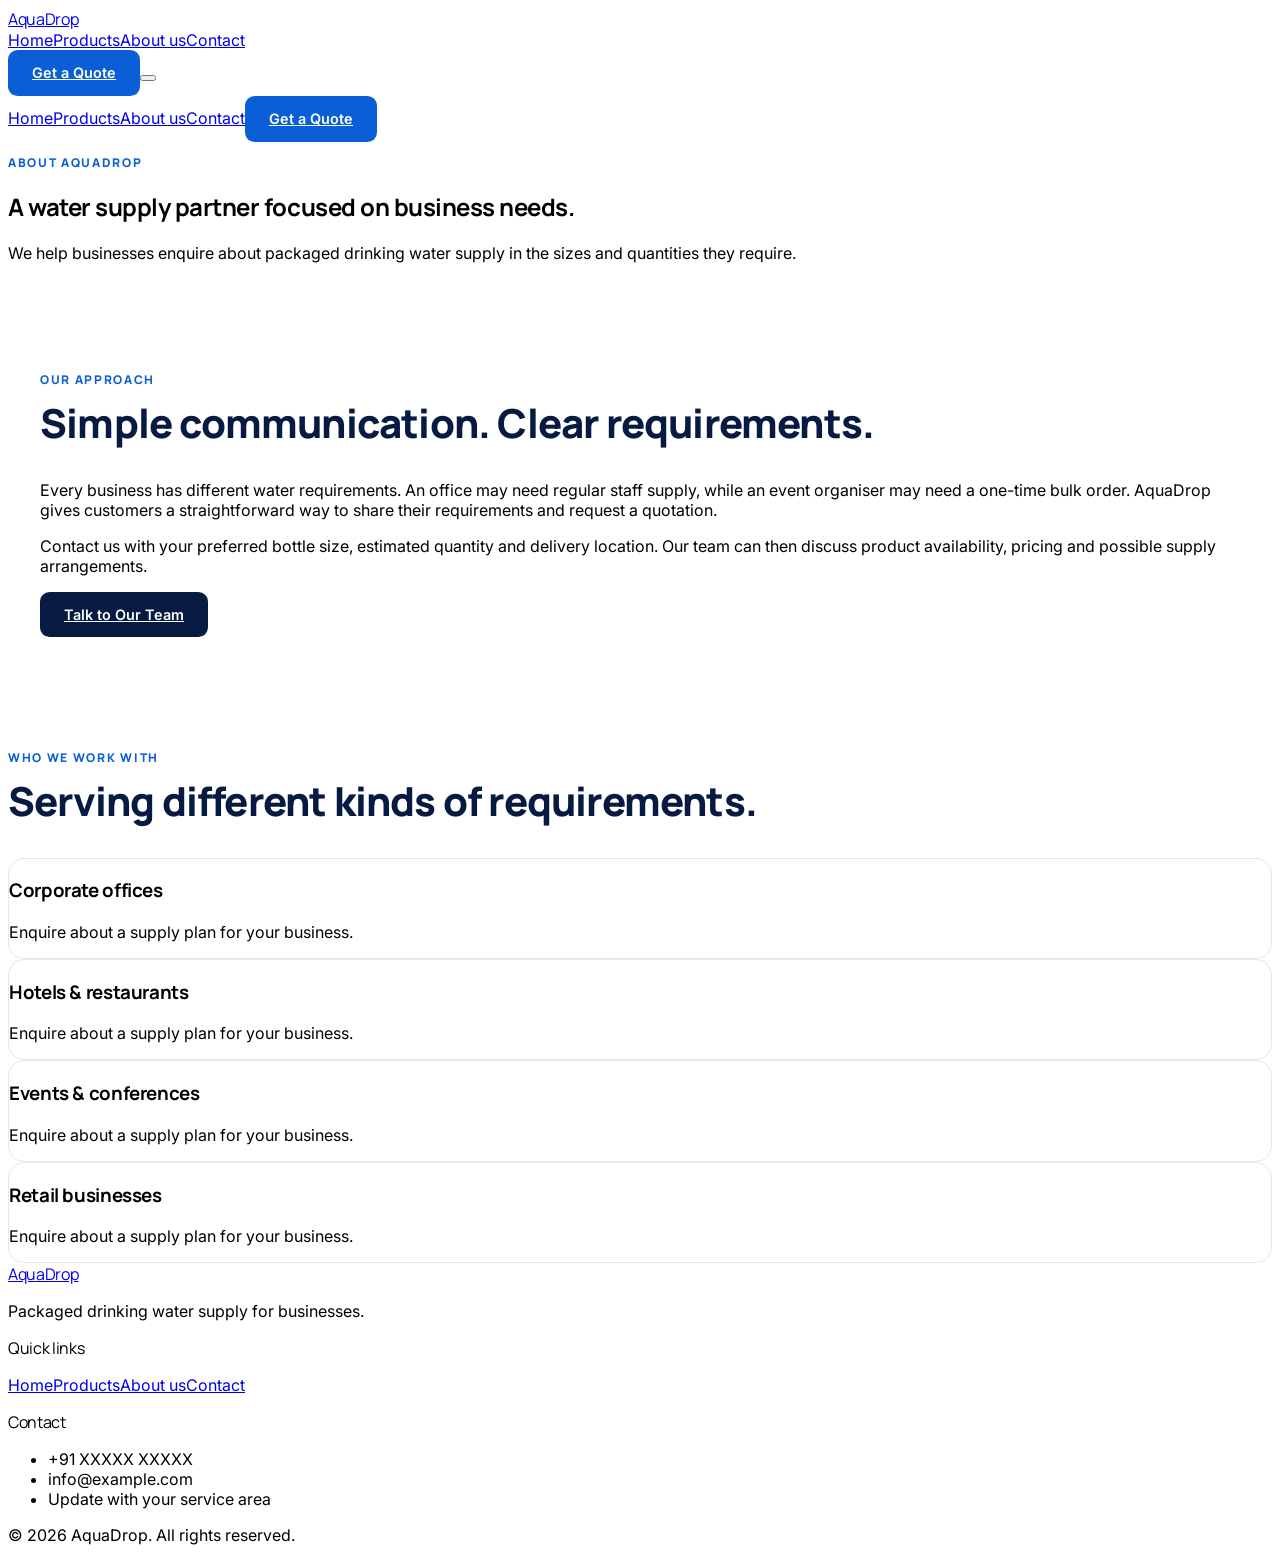
==== about.html @ b57e67fe "first commit" ====
<!DOCTYPE html>
<html lang="en">
<head>
<meta charset="UTF-8"><meta name="viewport" content="width=device-width, initial-scale=1">
<title>About Us | AquaDrop</title>
<meta name="description" content="AquaDrop helps businesses enquire about packaged drinking water supply.">
<meta property="og:title" content="About Us | AquaDrop"><meta property="og:description" content="AquaDrop helps businesses enquire about packaged drinking water supply."><meta property="og:type" content="website">
<link rel="preconnect" href="https://fonts.googleapis.com"><link rel="preconnect" href="https://fonts.gstatic.com" crossorigin>
<link href="https://fonts.googleapis.com/css2?family=Manrope:wght@600;700;800&family=Inter:wght@400;500;600&display=swap" rel="stylesheet">
<script src="https://cdn.tailwindcss.com"></script>
<script src="https://unpkg.com/lucide@0.383.0/dist/umd/lucide.min.js"></script>
<link rel="stylesheet" href="assets/css/style.css">
</head>
<body class="bg-white text-slate-800 antialiased">
<div id="site-header"></div>
<main>
<section class="relative overflow-hidden bg-[#071b42] text-white"><img src="https://images.unsplash.com/photo-1497215728101-856f4ea42174?auto=format&fit=crop&w=1600&q=70" alt="" class="absolute inset-0 h-full w-full object-cover opacity-25" onerror="this.remove()"><div class="absolute inset-0 bg-gradient-to-r from-[#071b42] via-[#071b42]/90 to-[#0a3a8f]/60"></div>
<div class="relative mx-auto max-w-7xl px-5 py-16 sm:px-8 sm:py-20"><p class="eyebrow !text-cyan-300">About AquaDrop</p><h1 class="mt-4 max-w-3xl text-4xl font-extrabold leading-tight sm:text-5xl">A water supply partner focused on business needs.</h1><p class="mt-5 max-w-2xl leading-7 text-slate-300">We help businesses enquire about packaged drinking water supply in the sizes and quantities they require.</p></div></section>
<section class="section-wrap"><div class="grid gap-12 lg:grid-cols-2 lg:items-center"><div><p class="eyebrow">Our Approach</p><h2 class="section-title">Simple communication. Clear requirements.</h2><p class="mt-5 leading-8 text-slate-600">Every business has different water requirements. An office may need regular staff supply, while an event organiser may need a one-time bulk order. AquaDrop gives customers a straightforward way to share their requirements and request a quotation.</p><p class="mt-4 leading-8 text-slate-600">Contact us with your preferred bottle size, estimated quantity and delivery location. Our team can then discuss product availability, pricing and possible supply arrangements.</p><a href="contact.html" class="btn btn-dark mt-8">Talk to Our Team</a></div>
<img src="https://images.unsplash.com/photo-1522071820081-009f0129c71c?auto=format&fit=crop&w=1000&q=75" alt="Team discussing requirements in an office" loading="lazy" class="aspect-[5/4] w-full rounded-2xl object-cover img-fb shadow-xl"></div></section>
<section class="bg-slate-50 py-20"><div class="mx-auto max-w-7xl px-5 sm:px-8"><div class="max-w-2xl"><p class="eyebrow">Who We Work With</p><h2 class="section-title">Serving different kinds of requirements.</h2></div><div class="mt-10 grid gap-5 sm:grid-cols-2 lg:grid-cols-4">
<div class="card rv p-7"><span class="ico h-12 w-12"><i data-lucide="building-2" class="h-6 w-6"></i></span><h3 class="mt-5 text-lg font-extrabold text-[#071b42]">Corporate offices</h3><p class="mt-2 text-sm leading-6 text-slate-500">Enquire about a supply plan for your business.</p></div>
<div class="card rv p-7"><span class="ico h-12 w-12"><i data-lucide="hotel" class="h-6 w-6"></i></span><h3 class="mt-5 text-lg font-extrabold text-[#071b42]">Hotels & restaurants</h3><p class="mt-2 text-sm leading-6 text-slate-500">Enquire about a supply plan for your business.</p></div>
<div class="card rv p-7"><span class="ico h-12 w-12"><i data-lucide="calendar-days" class="h-6 w-6"></i></span><h3 class="mt-5 text-lg font-extrabold text-[#071b42]">Events & conferences</h3><p class="mt-2 text-sm leading-6 text-slate-500">Enquire about a supply plan for your business.</p></div>
<div class="card rv p-7"><span class="ico h-12 w-12"><i data-lucide="store" class="h-6 w-6"></i></span><h3 class="mt-5 text-lg font-extrabold text-[#071b42]">Retail businesses</h3><p class="mt-2 text-sm leading-6 text-slate-500">Enquire about a supply plan for your business.</p></div></div></div></section>
</main>
<div id="site-footer"></div>
<script src="assets/js/script.js"></script>
</body>
</html>
---- assets/css/style.css ----
body{font-family:Inter,system-ui,sans-serif;overflow-x:hidden}
h1,h2,h3,.fh{font-family:Manrope,sans-serif;letter-spacing:-.02em}
html{scroll-behavior:smooth}
.eyebrow{font-family:Manrope,sans-serif;font-size:.75rem;font-weight:800;letter-spacing:.14em;color:#0b5fd6;text-transform:uppercase}
.section-wrap{max-width:80rem;margin:auto;padding:5rem 1.25rem}@media(min-width:640px){.section-wrap{padding-left:2rem;padding-right:2rem}}
.section-title{margin-top:.6rem;font-size:2.1rem;font-weight:800;line-height:1.15;color:#071b42}@media(min-width:640px){.section-title{font-size:2.5rem}}
.section-copy{margin-top:.75rem;max-width:36rem;color:#64748b;line-height:1.7}
.btn{display:inline-flex;align-items:center;justify-content:center;gap:.5rem;border-radius:.6rem;padding:.9rem 1.5rem;font-weight:600;font-size:.9rem;transition:.2s}
.btn-primary{background:#0b5fd6;color:#fff}.btn-primary:hover{background:#094cae}
.btn-light{background:#fff;color:#071b42}.btn-light:hover{background:#e2e8f0}
.btn-ghost{border:1px solid rgba(255,255,255,.4);color:#fff}.btn-ghost:hover{background:rgba(255,255,255,.1)}
.btn-dark{background:#071b42;color:#fff}.btn-dark:hover{background:#0b5fd6}
.ico{display:grid;place-items:center;border-radius:.75rem;background:#eaf2ff;color:#0b5fd6}
.card{background:#fff;border:1px solid #e2e8f0;border-radius:1rem;transition:.25s}.card:hover{box-shadow:0 20px 40px -22px rgba(7,27,66,.35);transform:translateY(-3px)}
.form-label{display:block;margin-bottom:.4rem;font-size:.85rem;font-weight:600}
.form-input{width:100%;border:1px solid #cbd5e1;border-radius:.6rem;padding:.75rem .9rem;background:#fff;outline:none;transition:.2s}
.form-input:focus{border-color:#0b5fd6;box-shadow:0 0 0 3px rgba(11,95,214,.15)}.form-input.err{border-color:#ef4444}
.img-fb{background:linear-gradient(135deg,#0a3a8f,#0b5fd6)}
.zoom img{transition:transform .6s}.zoom:hover img{transform:scale(1.05)}
.rv{opacity:0;transform:translateY(18px);transition:opacity .7s,transform .7s}.rv.in{opacity:1;transform:none}
.whatsapp-float{position:fixed;right:20px;bottom:20px;z-index:60;width:54px;height:54px;border-radius:50%;background:#25d366;color:#fff;display:grid;place-items:center;box-shadow:0 10px 25px -5px rgba(37,211,102,.6)}
:focus-visible{outline:2px solid #0b5fd6;outline-offset:2px}
@media(prefers-reduced-motion:reduce){.rv{opacity:1;transform:none;transition:none}html{scroll-behavior:auto}}
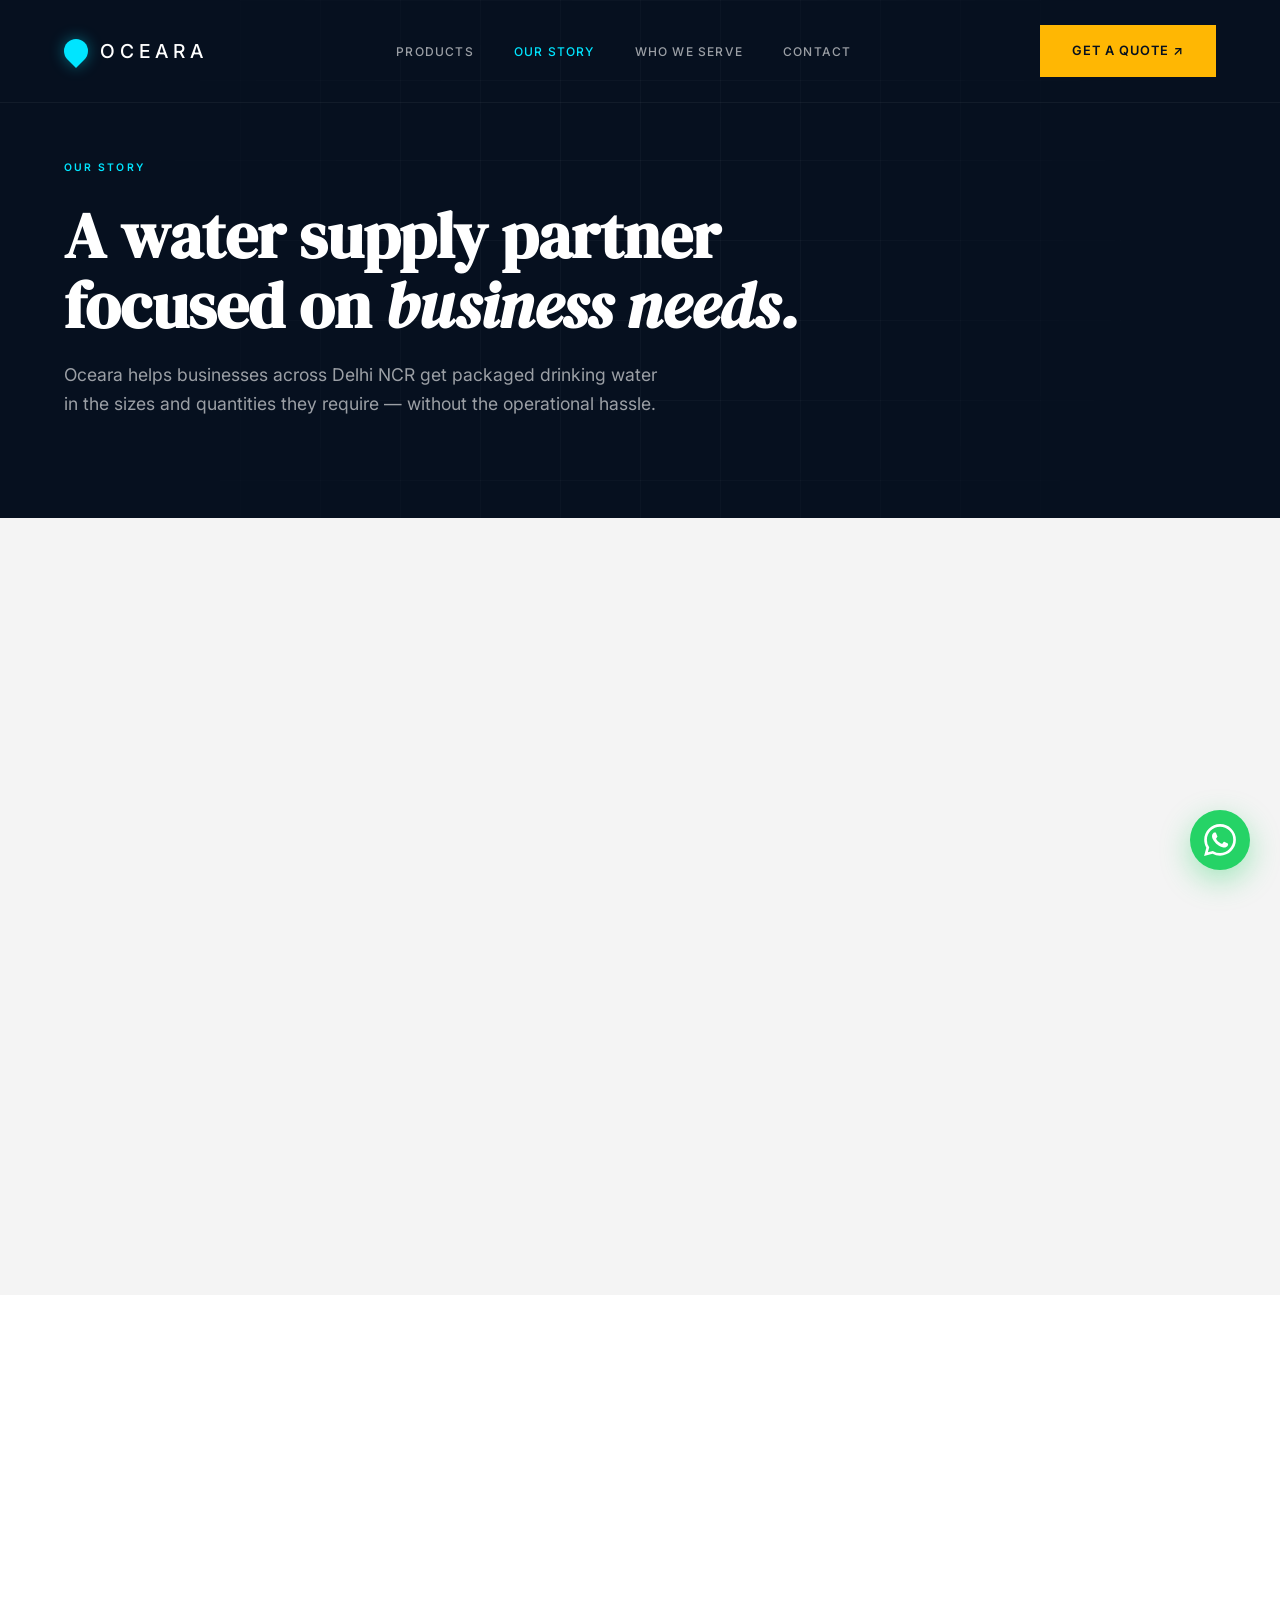
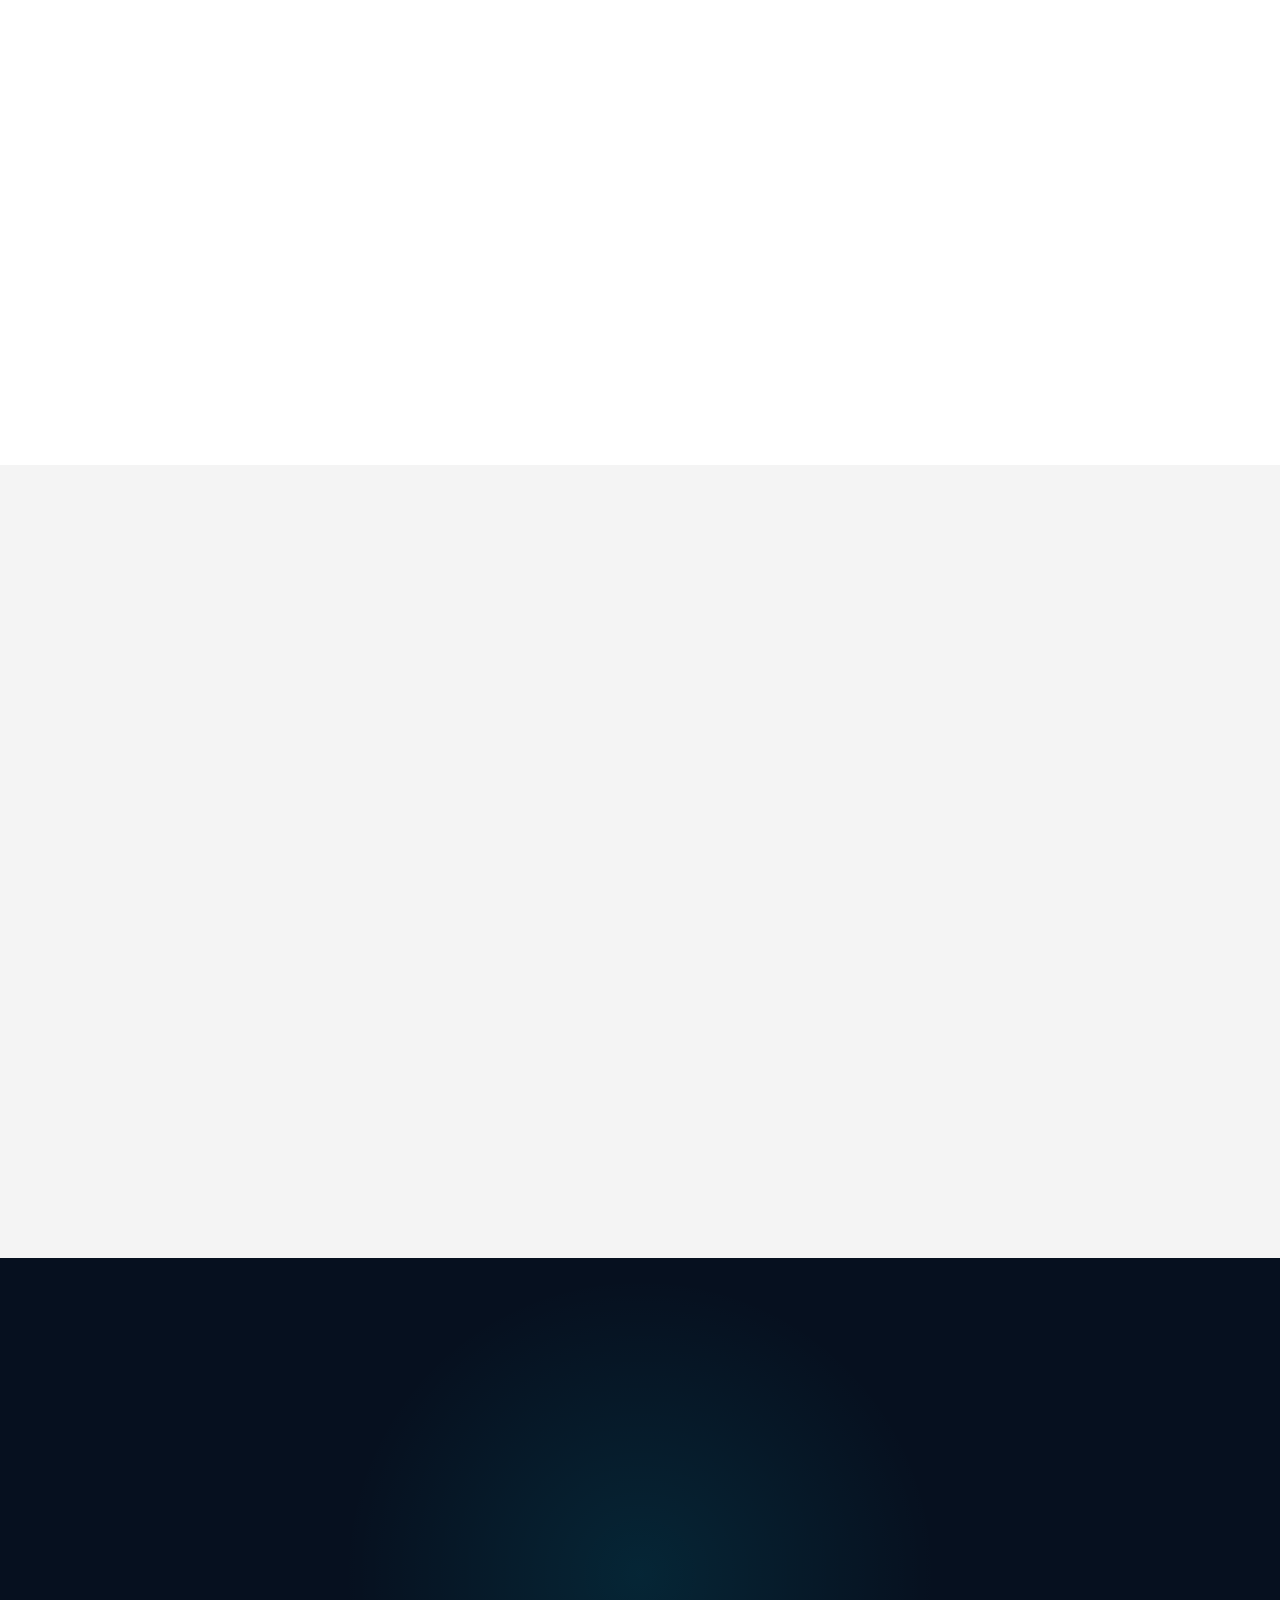
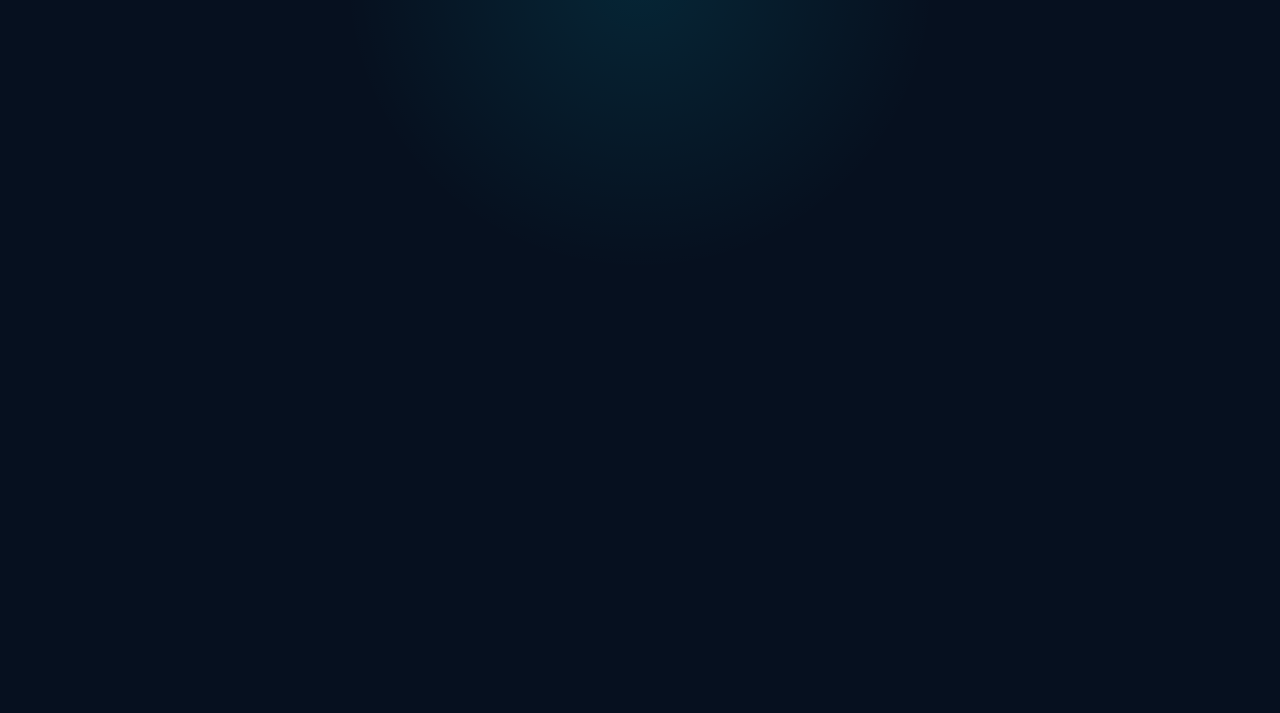
==== commit be1c5497: "commit" ====
--- a/about.html
+++ b/about.html
@@ -1,30 +1,494 @@
-<!DOCTYPE html>
+<!doctype html>
 <html lang="en">
-<head>
-<meta charset="UTF-8"><meta name="viewport" content="width=device-width, initial-scale=1">
-<title>About Us | AquaDrop</title>
-<meta name="description" content="AquaDrop helps businesses enquire about packaged drinking water supply.">
-<meta property="og:title" content="About Us | AquaDrop"><meta property="og:description" content="AquaDrop helps businesses enquire about packaged drinking water supply."><meta property="og:type" content="website">
-<link rel="preconnect" href="https://fonts.googleapis.com"><link rel="preconnect" href="https://fonts.gstatic.com" crossorigin>
-<link href="https://fonts.googleapis.com/css2?family=Manrope:wght@600;700;800&family=Inter:wght@400;500;600&display=swap" rel="stylesheet">
-<script src="https://cdn.tailwindcss.com"></script>
-<script src="https://unpkg.com/lucide@0.383.0/dist/umd/lucide.min.js"></script>
-<link rel="stylesheet" href="assets/css/style.css">
-</head>
-<body class="bg-white text-slate-800 antialiased">
-<div id="site-header"></div>
-<main>
-<section class="relative overflow-hidden bg-[#071b42] text-white"><img src="https://images.unsplash.com/photo-1497215728101-856f4ea42174?auto=format&fit=crop&w=1600&q=70" alt="" class="absolute inset-0 h-full w-full object-cover opacity-25" onerror="this.remove()"><div class="absolute inset-0 bg-gradient-to-r from-[#071b42] via-[#071b42]/90 to-[#0a3a8f]/60"></div>
-<div class="relative mx-auto max-w-7xl px-5 py-16 sm:px-8 sm:py-20"><p class="eyebrow !text-cyan-300">About AquaDrop</p><h1 class="mt-4 max-w-3xl text-4xl font-extrabold leading-tight sm:text-5xl">A water supply partner focused on business needs.</h1><p class="mt-5 max-w-2xl leading-7 text-slate-300">We help businesses enquire about packaged drinking water supply in the sizes and quantities they require.</p></div></section>
-<section class="section-wrap"><div class="grid gap-12 lg:grid-cols-2 lg:items-center"><div><p class="eyebrow">Our Approach</p><h2 class="section-title">Simple communication. Clear requirements.</h2><p class="mt-5 leading-8 text-slate-600">Every business has different water requirements. An office may need regular staff supply, while an event organiser may need a one-time bulk order. AquaDrop gives customers a straightforward way to share their requirements and request a quotation.</p><p class="mt-4 leading-8 text-slate-600">Contact us with your preferred bottle size, estimated quantity and delivery location. Our team can then discuss product availability, pricing and possible supply arrangements.</p><a href="contact.html" class="btn btn-dark mt-8">Talk to Our Team</a></div>
-<img src="https://images.unsplash.com/photo-1522071820081-009f0129c71c?auto=format&fit=crop&w=1000&q=75" alt="Team discussing requirements in an office" loading="lazy" class="aspect-[5/4] w-full rounded-2xl object-cover img-fb shadow-xl"></div></section>
-<section class="bg-slate-50 py-20"><div class="mx-auto max-w-7xl px-5 sm:px-8"><div class="max-w-2xl"><p class="eyebrow">Who We Work With</p><h2 class="section-title">Serving different kinds of requirements.</h2></div><div class="mt-10 grid gap-5 sm:grid-cols-2 lg:grid-cols-4">
-<div class="card rv p-7"><span class="ico h-12 w-12"><i data-lucide="building-2" class="h-6 w-6"></i></span><h3 class="mt-5 text-lg font-extrabold text-[#071b42]">Corporate offices</h3><p class="mt-2 text-sm leading-6 text-slate-500">Enquire about a supply plan for your business.</p></div>
-<div class="card rv p-7"><span class="ico h-12 w-12"><i data-lucide="hotel" class="h-6 w-6"></i></span><h3 class="mt-5 text-lg font-extrabold text-[#071b42]">Hotels & restaurants</h3><p class="mt-2 text-sm leading-6 text-slate-500">Enquire about a supply plan for your business.</p></div>
-<div class="card rv p-7"><span class="ico h-12 w-12"><i data-lucide="calendar-days" class="h-6 w-6"></i></span><h3 class="mt-5 text-lg font-extrabold text-[#071b42]">Events & conferences</h3><p class="mt-2 text-sm leading-6 text-slate-500">Enquire about a supply plan for your business.</p></div>
-<div class="card rv p-7"><span class="ico h-12 w-12"><i data-lucide="store" class="h-6 w-6"></i></span><h3 class="mt-5 text-lg font-extrabold text-[#071b42]">Retail businesses</h3><p class="mt-2 text-sm leading-6 text-slate-500">Enquire about a supply plan for your business.</p></div></div></div></section>
-</main>
-<div id="site-footer"></div>
-<script src="assets/js/script.js"></script>
-</body>
+  <head>
+    <meta charset="UTF-8" />
+    <meta name="viewport" content="width=device-width, initial-scale=1.0" />
+    <title>About Us | OCEARA</title>
+    <meta
+      name="description"
+      content="Oceara is a manufacturer of packaged drinking water supplying businesses across Delhi NCR. FSSAI and GST certified."
+    />
+
+    <!-- Fonts & Icons -->
+    <link rel="preconnect" href="https://fonts.googleapis.com" />
+    <link rel="preconnect" href="https://fonts.gstatic.com" crossorigin />
+    <link
+      href="https://fonts.googleapis.com/css2?family=DM+Serif+Display:ital@0;1&family=Inter:wght@300;400;500;600&display=swap"
+      rel="stylesheet"
+    />
+    <script src="https://unpkg.com/lucide@latest"></script>
+
+    <!-- Custom CSS -->
+    <link rel="stylesheet" href="style.css" />
+
+    <!-- About Page Specific CSS -->
+    <style>
+      .page-hero {
+        background-color: var(--navy);
+        padding: 160px 0 100px;
+        position: relative;
+        overflow: hidden;
+      }
+      .page-hero h1 {
+        font-family: var(--serif);
+        font-size: clamp(3rem, 5vw, 4.5rem);
+        color: white;
+        margin-bottom: 20px;
+        line-height: 1.1;
+        max-width: 800px;
+      }
+      .page-hero p {
+        color: rgba(255, 255, 255, 0.6);
+        max-width: 600px;
+        font-size: 1.1rem;
+      }
+
+      .about-split {
+        display: grid;
+        grid-template-columns: 1fr 1fr;
+        gap: 80px;
+        align-items: center;
+      }
+
+      .about-img-wrapper {
+        position: relative;
+        border-radius: 20px;
+        overflow: hidden;
+        box-shadow: 0 30px 60px rgba(0, 0, 0, 0.1);
+      }
+      .about-img-wrapper img {
+        width: 100%;
+        height: auto;
+        display: block;
+      }
+
+      .floating-badge {
+        position: absolute;
+        bottom: -20px;
+        right: -20px;
+        background: white;
+        padding: 20px 30px;
+        border-radius: 12px;
+        box-shadow: 0 15px 30px rgba(0, 0, 0, 0.1);
+        display: flex;
+        align-items: center;
+        gap: 15px;
+        border: 1px solid #eee;
+      }
+      .floating-badge h4 {
+        font-family: var(--serif);
+        font-size: 2rem;
+        color: var(--navy);
+        line-height: 1;
+      }
+      .floating-badge span {
+        font-size: 0.75rem;
+        text-transform: uppercase;
+        letter-spacing: 0.1em;
+        color: var(--text-light);
+        font-weight: 600;
+      }
+
+      .feature-grid {
+        display: grid;
+        grid-template-columns: repeat(auto-fit, minmax(250px, 1fr));
+        gap: 30px;
+        margin-top: 50px;
+      }
+
+      .feature-card {
+        background: white;
+        padding: 40px 30px;
+        border-radius: 16px;
+        border: 1px solid #eee;
+        transition:
+          transform 0.4s var(--ease-out),
+          box-shadow 0.4s;
+      }
+      .feature-card:hover {
+        transform: translateY(-8px);
+        box-shadow: 0 20px 40px rgba(0, 0, 0, 0.06);
+      }
+      .feature-icon {
+        width: 55px;
+        height: 55px;
+        border-radius: 12px;
+        background: var(--navy);
+        color: var(--cyan);
+        display: flex;
+        align-items: center;
+        justify-content: center;
+        margin-bottom: 25px;
+      }
+      .feature-icon i {
+        width: 26px;
+        height: 26px;
+      }
+      .feature-card h3 {
+        font-family: var(--serif);
+        font-size: 1.5rem;
+        color: var(--navy);
+        margin-bottom: 10px;
+      }
+      .feature-card p {
+        font-size: 0.9rem;
+        color: var(--text-light);
+        line-height: 1.7;
+      }
+
+      @media (max-width: 900px) {
+        .about-split {
+          grid-template-columns: 1fr;
+          gap: 50px;
+        }
+        .floating-badge {
+          position: relative;
+          bottom: 0;
+          right: 0;
+          margin-top: 20px;
+          display: inline-flex;
+        }
+      }
+    </style>
+  </head>
+  <body>
+    <!-- Custom Cursor -->
+    <div class="cursor-dot"></div>
+    <div class="cursor-outline"></div>
+
+    <!-- NAVBAR -->
+    <nav id="navbar">
+      <div class="container nav-inner">
+        <a href="index.html" class="logo">
+          <span class="logo-icon"></span>
+          OCEARA
+        </a>
+        <ul class="nav-links">
+          <li><a href="products.html">Products</a></li>
+          <li><a href="about.html" class="active" style="color: var(--cyan)">Our Story</a></li>
+          <li><a href="index.html#serve">Who We Serve</a></li>
+          <li><a href="contact.html">Contact</a></li>
+        </ul>
+        <a href="contact.html" class="btn btn-yellow magnetic">Get a Quote ↗</a>
+      </div>
+    </nav>
+
+    <!-- PAGE HERO -->
+    <section class="page-hero">
+      <div class="hero-bg-grid"></div>
+      <div class="container relative z-10">
+        <span class="eyebrow">Our Story</span>
+        <h1>A water supply partner focused on <em>business needs.</em></h1>
+        <p>
+          Oceara helps businesses across Delhi NCR get packaged drinking water
+          in the sizes and quantities they require — without the operational
+          hassle.
+        </p>
+      </div>
+    </section>
+
+    <!-- ABOUT CONTENT -->
+    <section
+      class="section-padding"
+      style="background-color: var(--bg-offwhite)"
+    >
+      <div class="container">
+        <div class="about-split">
+          <div class="reveal">
+            <span class="eyebrow dark">Our Approach</span>
+            <h2
+              class="heading-serif"
+              style="font-size: 3rem; margin-bottom: 25px"
+            >
+              Simple communication.<br />Clear requirements.
+            </h2>
+            <p
+              style="
+                color: var(--text-light);
+                font-size: 1.05rem;
+                margin-bottom: 20px;
+                line-height: 1.8;
+              "
+            >
+              Every business has different water requirements. An office may
+              need regular staff supply, while an event organiser may need a
+              one-time bulk order. Oceara gives customers a straightforward way
+              to share their requirements and request a quotation.
+            </p>
+            <p
+              style="
+                color: var(--text-light);
+                font-size: 1.05rem;
+                line-height: 1.8;
+              "
+            >
+              Contact us with your preferred bottle size, estimated quantity,
+              and delivery location. Our team will then discuss product
+              availability, pricing, and a supply arrangement that fits your
+              schedule.
+            </p>
+
+            <div
+              style="
+                margin-top: 40px;
+                display: flex;
+                gap: 15px;
+                flex-wrap: wrap;
+              "
+            >
+              <a href="contact.html" class="btn btn-yellow magnetic"
+                >Talk to our team ↗</a
+              >
+              <a
+                href="products.html"
+                class="btn btn-outline magnetic"
+                style="border-color: var(--navy); color: var(--navy)"
+                >View products ↗</a
+              >
+            </div>
+          </div>
+
+          <div class="reveal" style="transition-delay: 0.2s">
+            <div class="about-img-wrapper">
+              <img
+                src="https://images.unsplash.com/photo-1522071820081-009f0129c71c?q=80&w=1000&auto=format&fit=crop"
+                alt="Oceara Team"
+              />
+              <div class="floating-badge">
+                <i
+                  data-lucide="factory"
+                  style="color: var(--cyan); width: 32px; height: 32px"
+                ></i>
+                <div>
+                  <h4>100%</h4>
+                  <span>Manufacturer Direct</span>
+                </div>
+              </div>
+            </div>
+          </div>
+        </div>
+      </div>
+    </section>
+
+    <!-- TRUST / WHY CHOOSE US -->
+    <section class="section-padding" style="background-color: white">
+      <div class="container">
+        <div
+          class="reveal"
+          style="text-align: center; max-width: 600px; margin: 0 auto 50px"
+        >
+          <span class="eyebrow dark">The Oceara Standard</span>
+          <h2 class="heading-serif" style="font-size: 3rem">
+            What you can count on
+          </h2>
+        </div>
+
+        <div class="feature-grid">
+          <!-- Card 1 -->
+          <div class="feature-card reveal">
+            <div class="feature-icon"><i data-lucide="shield-check"></i></div>
+            <h3>FSSAI Certified</h3>
+            <p>
+              Safe, quality-tested packaged drinking water that meets all
+              regulatory standards.
+            </p>
+          </div>
+          <!-- Card 2 -->
+          <div class="feature-card reveal" style="transition-delay: 0.1s">
+            <div class="feature-icon"><i data-lucide="receipt"></i></div>
+            <h3>GST Registered</h3>
+            <p>
+              Proper invoicing and transparent billing, making it easy for your
+              accounts team.
+            </p>
+          </div>
+          <!-- Card 3 -->
+          <div class="feature-card reveal" style="transition-delay: 0.2s">
+            <div class="feature-icon"><i data-lucide="factory"></i></div>
+            <h3>Manufacturer Direct</h3>
+            <p>
+              We are the source. This means the best possible prices and no
+              middlemen involved.
+            </p>
+          </div>
+          <!-- Card 4 -->
+          <div class="feature-card reveal" style="transition-delay: 0.3s">
+            <div class="feature-icon"><i data-lucide="truck"></i></div>
+            <h3>NCR Delivery</h3>
+            <p>
+              Fast, reliable, and scheduled delivery right to your office,
+              hotel, or event venue.
+            </p>
+          </div>
+        </div>
+      </div>
+    </section>
+
+    <!-- WHO WE SERVE -->
+    <section
+      class="section-padding"
+      style="background-color: var(--bg-offwhite)"
+    >
+      <div class="container">
+        <div
+          class="reveal"
+          style="text-align: center; max-width: 600px; margin: 0 auto 50px"
+        >
+          <span class="eyebrow dark">Who We Work With</span>
+          <h2 class="heading-serif" style="font-size: 3rem">
+            Serving different kinds of requirements
+          </h2>
+          <p style="color: var(--text-light); margin-top: 15px">
+            Share your quantity, location, and schedule. We'll propose an
+            arrangement that fits.
+          </p>
+        </div>
+
+        <div
+          style="
+            display: grid;
+            grid-template-columns: repeat(auto-fit, minmax(250px, 1fr));
+            gap: 30px;
+          "
+        >
+          <a
+            href="contact.html"
+            class="serve-card reveal"
+            style="border-radius: 16px; height: 250px"
+          >
+            <img
+              src="https://images.unsplash.com/photo-1497215728101-856f4ea42174?q=80&w=800&auto=format&fit=crop"
+              alt="Corporate offices"
+            />
+            <div class="serve-card-content">
+              <h3>Corporate offices</h3>
+              <p>For teams, meetings and visitors.</p>
+            </div>
+          </a>
+          <a
+            href="contact.html"
+            class="serve-card reveal"
+            style="border-radius: 16px; height: 250px; transition-delay: 0.1s"
+          >
+            <img
+              src="https://images.unsplash.com/photo-1517248135467-4c7edcad34c4?q=80&w=800&auto=format&fit=crop"
+              alt="Hotels & restaurants"
+            />
+            <div class="serve-card-content">
+              <h3>Hotels & restaurants</h3>
+              <p>For guest rooms and dining areas.</p>
+            </div>
+          </a>
+          <a
+            href="contact.html"
+            class="serve-card reveal"
+            style="border-radius: 16px; height: 250px; transition-delay: 0.2s"
+          >
+            <img
+              src="https://images.unsplash.com/photo-1511578314322-379afb476865?q=80&w=800&auto=format&fit=crop"
+              alt="Events & conferences"
+            />
+            <div class="serve-card-content">
+              <h3>Events & conferences</h3>
+              <p>For gatherings and celebrations.</p>
+            </div>
+          </a>
+          <a
+            href="contact.html"
+            class="serve-card reveal"
+            style="border-radius: 16px; height: 250px; transition-delay: 0.3s"
+          >
+            <img
+              src="https://images.unsplash.com/photo-1604719312566-8912e9227c6a?q=80&w=800&auto=format&fit=crop"
+              alt="Retail businesses"
+            />
+            <div class="serve-card-content">
+              <h3>Retail businesses</h3>
+              <p>For stores and local requirements.</p>
+            </div>
+          </a>
+        </div>
+      </div>
+    </section>
+
+    <!-- BIG CTA -->
+    <section class="statement">
+      <div class="container reveal">
+        <span class="eyebrow" style="display: flex; justify-content: center"
+          >Ready to plan your supply?</span
+        >
+        <h2>
+          Let's build a dependable<br /><em>water supply for your business.</em>
+        </h2>
+        <a href="contact.html" class="btn btn-white magnetic"
+          >Request a Business Quote ↗</a
+        >
+      </div>
+    </section>
+
+    <!-- FOOTER -->
+    <footer id="contact">
+      <div class="container">
+        <div class="footer-grid">
+          <div class="footer-brand reveal">
+            <a href="index.html" class="logo">
+              <span class="logo-icon"></span>
+              OCEARA
+            </a>
+            <p>
+              Premium packaged drinking water for Delhi NCR's finest
+              establishments.
+            </p>
+          </div>
+          <div class="footer-col reveal" style="transition-delay: 0.1s">
+            <h4>Explore</h4>
+            <ul>
+              <li><a href="products.html">Products</a></li>
+              <li><a href="about.html">Our Story</a></li>
+              <li><a href="contact.html">Contact</a></li>
+            </ul>
+          </div>
+          <div class="footer-col reveal" style="transition-delay: 0.2s">
+            <h4>Connect</h4>
+            <ul>
+              <li><a href="mailto:ocearadwaters@gmail.com">Email us</a></li>
+              <li>
+                <a
+                  href="https://instagram.com/Oceara_drinking_water"
+                  target="_blank"
+                  >Instagram</a
+                >
+              </li>
+              <li><a href="#">Delhi NCR, India</a></li>
+            </ul>
+          </div>
+        </div>
+        <div class="footer-bottom reveal" style="transition-delay: 0.3s">
+          <span>© 2024 Oceara</span>
+          <div class="footer-badges">
+            <span>FSSAI</span>
+            <span>GST</span>
+            <span>Manufacturer Direct</span>
+          </div>
+        </div>
+      </div>
+    </footer>
+
+    <!-- Floating WhatsApp -->
+    <a
+      href="https://wa.me/919999999999?text=Hi%20Oceara,%20I%20am%20interested%20in%20your%20water%20supply"
+      target="_blank"
+      class="whatsapp-float"
+      aria-label="WhatsApp"
+    >
+      <svg viewBox="0 0 24 24">
+        <path
+          d="M17.472 14.382c-.297-.149-1.758-.867-2.03-.967-.273-.099-.471-.148-.67.15-.197.297-.767.966-.94 1.164-.173.199-.347.223-.644.075-.297-.15-1.255-.463-2.39-1.475-.883-.788-1.48-1.761-1.653-2.059-.173-.297-.018-.458.13-.606.134-.133.298-.347.446-.52.149-.174.198-.298.298-.497.099-.198.05-.371-.025-.52-.075-.149-.669-1.612-.916-2.207-.242-.579-.487-.5-.669-.51-.173-.008-.371-.01-.57-.01-.198 0-.52.074-.792.372-.272.297-1.04 1.016-1.04 2.479 0 1.462 1.065 2.875 1.213 3.074.149.198 2.096 3.2 5.077 4.487.709.306 1.262.489 1.694.625.712.227 1.36.195 1.871.118.571-.085 1.758-.719 2.006-1.413.248-.694.248-1.289.173-1.413-.074-.124-.272-.198-.57-.347m-5.421 7.403h-.004a9.87 9.87 0 01-5.031-1.378l-.361-.214-3.741.982.998-3.648-.235-.374a9.86 9.86 0 01-1.51-5.26c.001-5.45 4.436-9.884 9.888-9.884 2.64 0 5.122 1.03 6.988 2.898a9.825 9.825 0 012.893 6.994c-.003 5.45-4.437 9.884-9.885 9.884m8.413-18.297A11.815 11.815 0 0012.05 0C5.495 0 .16 5.335.157 11.892c0 2.096.547 4.142 1.588 5.945L.057 24l6.305-1.654a11.882 11.882 0 005.683 1.448h.005c6.554 0 11.89-5.335 11.893-11.893a11.821 11.821 0 00-3.48-8.413z"
+        />
+      </svg>
+    </a>
+
+    <!-- Custom JS (For Navbar, Cursor, Animations) -->
+    <script src="script.js"></script>
+  </body>
 </html>
--- a/style.css
+++ b/style.css
@@ -0,0 +1,227 @@
+/* --- CSS VARIABLES & RESET --- */
+:root {
+    --navy: #06101f;
+    --navy-light: #0a192f;
+    --cyan: #00e5ff; /* Brighter cyan matching your logo */
+    --yellow: #ffb703; /* The accent color */
+    --bg-offwhite: #f4f4f4;
+    --text-dark: #111;
+    --text-light: #666;
+    --serif: 'DM Serif Display', serif;
+    --sans: 'Inter', sans-serif;
+    --ease-out: cubic-bezier(0.16, 1, 0.3, 1);
+}
+
+* { margin: 0; padding: 0; box-sizing: border-box; }
+html { scroll-behavior: smooth; }
+
+body {
+    font-family: var(--sans);
+    background-color: var(--bg-offwhite);
+    color: var(--text-dark);
+    overflow-x: hidden;
+    line-height: 1.6;
+    -webkit-font-smoothing: antialiased;
+}
+
+a { text-decoration: none; color: inherit; }
+ul { list-style: none; }
+
+/* Custom Cursor */
+.cursor-dot, .cursor-outline {
+    position: fixed; top: 0; left: 0; transform: translate(-50%, -50%);
+    border-radius: 50%; z-index: 9999; pointer-events: none; opacity: 0;
+    transition: opacity 0.3s ease;
+}
+.cursor-dot { width: 8px; height: 8px; background-color: var(--cyan); }
+.cursor-outline { 
+    width: 40px; height: 40px; border: 1px solid rgba(0, 229, 255, 0.5); 
+    transition: width 0.2s, height 0.2s, opacity 0.3s;
+}
+body:hover .cursor-dot, body:hover .cursor-outline { opacity: 1; }
+@media (max-width: 1024px) { .cursor-dot, .cursor-outline { display: none; } }
+
+/* Utilities */
+.container { max-width: 1440px; margin: 0 auto; padding: 0 5%; }
+.section-padding { padding: 140px 0; }
+.eyebrow { font-size: 0.65rem; text-transform: uppercase; letter-spacing: 0.2em; font-weight: 600; color: var(--cyan); margin-bottom: 1.5rem; display: block; }
+.eyebrow.dark { color: var(--text-light); }
+.heading-serif { font-family: var(--serif); font-size: clamp(2.5rem, 5vw, 4rem); line-height: 1.1; font-weight: 400; color: var(--text-dark); }
+.heading-serif em { color: var(--cyan); font-style: italic; }
+
+/* Buttons */
+.btn {
+    display: inline-flex; align-items: center; gap: 10px;
+    padding: 16px 32px; font-size: 0.8rem; font-weight: 600;
+    text-transform: uppercase; letter-spacing: 0.08em;
+    cursor: pointer; border: none; position: relative; overflow: hidden;
+    transition: background 0.3s, color 0.3s;
+}
+.btn-yellow { background-color: var(--yellow); color: var(--navy); }
+.btn-yellow:hover { background-color: #ffa200; }
+.btn-outline { background: transparent; border: 1px solid rgba(255,255,255,0.2); color: white; }
+.btn-outline:hover { background: rgba(255,255,255,0.1); border-color: white; }
+.btn-white { background-color: white; color: var(--navy); }
+.btn-white:hover { background-color: #e0e0e0; }
+
+/* Navbar */
+nav {
+    position: fixed; top: 0; left: 0; width: 100%;
+    padding: 25px 0; z-index: 100;
+    transition: all 0.4s var(--ease-out);
+    border-bottom: 1px solid rgba(255,255,255,0.05);
+}
+nav.scrolled { background: rgba(6, 16, 31, 0.9); backdrop-filter: blur(20px); padding: 15px 0; border-bottom: 1px solid rgba(255,255,255,0.1); }
+.nav-inner { display: flex; justify-content: space-between; align-items: center; }
+.logo { display: flex; align-items: center; gap: 12px; color: white; font-size: 1.2rem; letter-spacing: 0.25em; font-weight: 500; }
+.logo-icon { width: 24px; height: 24px; background-color: var(--cyan); border-radius: 50% 50% 50% 0; transform: rotate(-45deg); display: inline-block; box-shadow: 0 0 15px rgba(0, 229, 255, 0.4); }
+.nav-links { display: flex; gap: 40px; }
+.nav-links a { color: rgba(255,255,255,0.6); font-size: 0.75rem; text-transform: uppercase; letter-spacing: 0.1em; font-weight: 500; transition: color 0.3s; position: relative; }
+.nav-links a::after { content: ''; position: absolute; bottom: -5px; left: 0; width: 0; height: 1px; background: var(--cyan); transition: width 0.3s var(--ease-out); }
+.nav-links a:hover { color: white; }
+.nav-links a:hover::after { width: 100%; }
+
+/* Hero */
+.hero { background-color: var(--navy); min-height: 100vh; display: flex; align-items: center; padding-top: 120px; position: relative; overflow: hidden; }
+.hero-bg-grid {
+    position: absolute; inset: 0;
+    background-image: linear-gradient(rgba(255,255,255,0.03) 1px, transparent 1px), linear-gradient(90deg, rgba(255,255,255,0.03) 1px, transparent 1px);
+    background-size: 80px 80px;
+    mask-image: radial-gradient(circle at center, black 20%, transparent 80%);
+    -webkit-mask-image: radial-gradient(circle at center, black 20%, transparent 80%);
+    z-index: 0;
+}
+.hero-grid { display: grid; grid-template-columns: 1.1fr 1fr; gap: 60px; align-items: center; position: relative; z-index: 2; }
+.hero-content h1 { font-family: var(--serif); font-size: clamp(3.5rem, 6vw, 5.5rem); line-height: 1; color: white; margin-bottom: 30px; letter-spacing: -0.02em; }
+.reveal-text { overflow: hidden; display: block; }
+.reveal-text > span { display: block; transform: translateY(100%); animation: revealUp 1s var(--ease-out) forwards; }
+.delay-1 { animation-delay: 0.1s; } .delay-2 { animation-delay: 0.2s; } .delay-3 { animation-delay: 0.3s; }
+@keyframes revealUp { to { transform: translateY(0); } }
+.hero-content p { color: rgba(255,255,255,0.5); font-size: 1.1rem; max-width: 480px; margin-bottom: 45px; font-weight: 300; opacity: 0; animation: fadeIn 1s 0.6s forwards; }
+@keyframes fadeIn { to { opacity: 1; } }
+.hero-eyebrow { opacity: 0; animation: fadeIn 1s 0.2s forwards; }
+.hero-buttons { display: flex; gap: 15px; margin-bottom: 60px; opacity: 0; animation: fadeIn 1s 0.8s forwards; }
+.hero-trust { display: flex; gap: 35px; border-top: 1px solid rgba(255,255,255,0.1); padding-top: 30px; opacity: 0; animation: fadeIn 1s 1s forwards; }
+.trust-item { display: flex; align-items: center; gap: 10px; color: rgba(255,255,255,0.4); font-size: 0.7rem; text-transform: uppercase; letter-spacing: 0.05em; }
+.trust-item i { color: var(--cyan); width: 16px; height: 16px; }
+
+.hero-image-wrapper { position: relative; perspective: 1000px; }
+.hero-image-frame { border: 1px solid rgba(255,255,255,0.1); padding: 12px; position: relative; transform-style: preserve-3d; transition: transform 0.1s; }
+.hero-image-frame::before { content: ''; position: absolute; inset: -1px; background: linear-gradient(135deg, rgba(0,229,255,0.3), transparent 40%); z-index: -1; pointer-events: none; }
+.hero-image-frame img { width: 100%; height: auto; display: block; filter: contrast(1.1) brightness(0.9); }
+.badge-yellow { position: absolute; top: -15px; right: -15px; background-color: var(--yellow); color: var(--navy); padding: 10px 18px; font-size: 0.65rem; font-weight: 800; text-transform: uppercase; letter-spacing: 0.1em; z-index: 2; box-shadow: 0 10px 20px rgba(255,183,3,0.3); }
+.hero-image-footer { display: flex; justify-content: space-between; margin-top: 20px; color: rgba(255,255,255,0.4); font-size: 0.65rem; text-transform: uppercase; letter-spacing: 0.15em; }
+
+/* Marquee */
+.marquee-wrapper { background-color: var(--yellow); padding: 18px 0; overflow: hidden; white-space: nowrap; display: flex; transform: rotate(-2deg) scale(1.05); position: relative; z-index: 10; margin-top: -30px; }
+.marquee-content { display: flex; gap: 40px; animation: scroll-marquee 25s linear infinite; font-size: 0.75rem; font-weight: 800; color: var(--navy); text-transform: uppercase; letter-spacing: 0.2em; }
+.marquee-content span::after { content: '✦'; margin-left: 40px; font-size: 1rem; }
+@keyframes scroll-marquee { 0% { transform: translateX(0); } 100% { transform: translateX(-50%); } }
+
+/* Collection */
+.collection { background-color: var(--bg-offwhite); position: relative; }
+.collection-header { display: flex; justify-content: space-between; align-items: flex-end; margin-bottom: 70px; }
+.collection-header-left { max-width: 600px; }
+.collection-header p { color: var(--text-light); margin-top: 20px; font-size: 1.05rem; }
+.link-arrow { display: inline-flex; align-items: center; gap: 8px; font-size: 0.75rem; font-weight: 700; text-transform: uppercase; letter-spacing: 0.1em; border-bottom: 1px solid var(--text-dark); padding-bottom: 6px; transition: all 0.3s; }
+.link-arrow:hover { color: var(--cyan); border-color: var(--cyan); gap: 12px; }
+.product-grid { display: grid; grid-template-columns: repeat(3, 1fr); gap: 30px; }
+
+.product-card { background: #fff; border: 1px solid rgba(0,0,0,0.05); transition: box-shadow 0.4s ease; transform-style: preserve-3d; }
+.product-card:hover { box-shadow: 0 30px 60px rgba(0,0,0,0.08); }
+.product-img { position: relative; height: 350px; overflow: hidden; background-color: #e9e9e9; }
+.product-img img { width: 100%; height: 100%; object-fit: cover; transition: transform 0.8s var(--ease-out); }
+.product-card:hover .product-img img { transform: scale(1.08); }
+.product-tag { position: absolute; top: 20px; left: 20px; background-color: var(--yellow); color: var(--navy); padding: 5px 12px; font-size: 0.65rem; font-weight: 800; text-transform: uppercase; letter-spacing: 0.1em; box-shadow: 0 5px 15px rgba(0,0,0,0.1); }
+.product-info { padding: 30px; transform: translateZ(20px); }
+.product-info h3 { font-family: var(--serif); font-size: 2rem; font-weight: 400; margin: 10px 0 5px; }
+.product-info .desc { font-size: 0.85rem; color: var(--text-light); margin-bottom: 25px; }
+.product-bottom { display: flex; justify-content: space-between; align-items: center; border-top: 1px solid #eee; padding-top: 20px; }
+.price { font-size: 1.2rem; font-weight: 600; color: var(--text-dark); }
+.price span { font-size: 0.8rem; color: var(--text-light); font-weight: 400; }
+.circle-btn { width: 45px; height: 45px; border-radius: 50%; border: 1px solid #ddd; display: flex; align-items: center; justify-content: center; transition: all 0.4s var(--ease-out); }
+.circle-btn i { width: 18px; height: 18px; color: var(--text-dark); transition: color 0.3s; }
+.product-card:hover .circle-btn { background: var(--navy); border-color: var(--navy); transform: rotate(45deg); }
+.product-card:hover .circle-btn i { color: white; }
+
+/* Who We Serve */
+.serve { background-color: #fff; }
+.serve-grid { display: grid; grid-template-columns: 1fr 1.5fr; gap: 80px; align-items: center; }
+.serve-left p { color: var(--text-light); margin-top: 20px; max-width: 400px; font-size: 1.05rem; }
+.serve-cards { display: grid; grid-template-columns: 1fr 1fr; gap: 20px; grid-template-rows: 280px 280px; }
+.serve-card { position: relative; overflow: hidden; display: block; }
+.serve-card img { width: 100%; height: 100%; object-fit: cover; transition: transform 0.8s var(--ease-out); }
+.serve-card:hover img { transform: scale(1.08); }
+.serve-card::after { content: ''; position: absolute; inset: 0; background: linear-gradient(to top, rgba(6,16,31,0.95) 0%, rgba(6,16,31,0.3) 60%, transparent 100%); }
+.serve-card-content { position: absolute; bottom: 30px; left: 30px; z-index: 2; color: white; transform: translateY(10px); transition: transform 0.4s; }
+.serve-card:hover .serve-card-content { transform: translateY(0); }
+.serve-card-content h3 { font-family: var(--serif); font-size: 1.6rem; font-weight: 400; margin-bottom: 5px; }
+.serve-card-content p { font-size: 0.8rem; color: rgba(255,255,255,0.6); }
+.serve-card.stat-card { background-color: var(--navy-light); padding: 40px; display: flex; flex-direction: column; justify-content: center; border: 1px solid rgba(255,255,255,0.05); }
+.serve-card.stat-card::after { display: none; }
+.stat-card h2 { font-family: var(--serif); font-size: 5rem; color: var(--cyan); line-height: 1; margin-bottom: 10px; }
+.stat-card p { color: rgba(255,255,255,0.6); font-size: 0.9rem; margin-bottom: 25px; line-height: 1.5; }
+.stat-card a { color: var(--yellow); font-size: 0.75rem; text-transform: uppercase; letter-spacing: 0.1em; font-weight: 600; display: inline-flex; align-items: center; gap: 8px; transition: gap 0.3s; }
+.stat-card a:hover { gap: 12px; }
+
+/* Statement CTA */
+.statement { background-color: var(--navy); padding: 160px 0; text-align: center; position: relative; overflow: hidden; }
+.statement::before { content: ''; position: absolute; top: 50%; left: 50%; transform: translate(-50%, -50%); width: 600px; height: 600px; background: radial-gradient(circle, rgba(0,229,255,0.1) 0%, transparent 70%); border-radius: 50%; pointer-events: none; }
+.statement h2 { font-family: var(--serif); font-size: clamp(3rem, 6vw, 5rem); color: white; line-height: 1.1; margin-bottom: 50px; position: relative; z-index: 2; }
+.statement h2 em { color: var(--cyan); font-style: italic; }
+
+/* FAQ */
+.faq { background-color: var(--bg-offwhite); }
+.faq-grid { display: grid; grid-template-columns: 1fr 2fr; gap: 100px; }
+.faq-left p { color: var(--text-light); margin-top: 20px; font-size: 1.05rem; }
+.faq-item { border-bottom: 1px solid rgba(0,0,0,0.1); }
+.faq-question { padding: 30px 0; display: flex; justify-content: space-between; align-items: center; cursor: pointer; font-family: var(--serif); font-size: 1.6rem; color: var(--text-dark); transition: color 0.3s; }
+.faq-question:hover { color: var(--cyan); }
+.faq-question i { transition: transform 0.4s var(--ease-out); color: var(--text-light); width: 24px; height: 24px; }
+.faq-answer { max-height: 0; overflow: hidden; transition: max-height 0.5s var(--ease-out); color: var(--text-light); font-size: 1rem; line-height: 1.7; }
+.faq-answer-inner { padding-bottom: 30px; }
+.faq-item.active .faq-answer { max-height: 250px; }
+.faq-item.active .faq-question i { transform: rotate(180deg); color: var(--cyan); }
+
+/* Footer */
+footer { background-color: var(--navy); color: white; padding: 100px 0 40px; position: relative; }
+.footer-grid { display: grid; grid-template-columns: 1.5fr 1fr 1fr; gap: 60px; margin-bottom: 80px; }
+.footer-brand .logo { margin-bottom: 25px; }
+.footer-brand p { color: rgba(255,255,255,0.4); font-size: 0.9rem; max-width: 300px; }
+.footer-col h4 { font-size: 0.7rem; text-transform: uppercase; letter-spacing: 0.2em; color: var(--cyan); margin-bottom: 30px; }
+.footer-col ul { display: flex; flex-direction: column; gap: 15px; }
+.footer-col a { color: rgba(255,255,255,0.5); font-size: 0.9rem; transition: color 0.3s; position: relative; }
+.footer-col a:hover { color: white; }
+.footer-bottom { border-top: 1px solid rgba(255,255,255,0.08); padding-top: 30px; display: flex; justify-content: space-between; align-items: center; color: rgba(255,255,255,0.3); font-size: 0.7rem; text-transform: uppercase; letter-spacing: 0.15em; }
+.footer-badges { display: flex; gap: 25px; }
+
+/* Floating WhatsApp */
+.whatsapp-float { position: fixed; bottom: 30px; right: 30px; width: 60px; height: 60px; background-color: #25D366; color: white; border-radius: 50%; display: flex; align-items: center; justify-content: center; box-shadow: 0 10px 30px rgba(37, 211, 102, 0.4); z-index: 1000; transition: transform 0.3s var(--ease-out); }
+.whatsapp-float:hover { transform: scale(1.1) rotate(10deg); }
+.whatsapp-float svg { width: 32px; height: 32px; fill: white; }
+
+/* Scroll Reveal */
+.reveal { opacity: 0; transform: translateY(40px); transition: all 1s var(--ease-out); }
+.reveal.active { opacity: 1; transform: translateY(0); }
+
+/* Responsive */
+@media (max-width: 1024px) {
+    .hero-grid { grid-template-columns: 1fr; text-align: center; }
+    .hero-content p { margin: 0 auto 40px; }
+    .hero-buttons, .hero-trust { justify-content: center; }
+    .hero-image-wrapper { margin-top: 40px; }
+    .serve-grid { grid-template-columns: 1fr; }
+    .faq-grid { grid-template-columns: 1fr; gap: 40px; }
+    .product-grid { grid-template-columns: 1fr 1fr; }
+    .footer-grid { grid-template-columns: 1fr 1fr; }
+    .collection-header { flex-direction: column; align-items: flex-start; gap: 20px; }
+}
+@media (max-width: 768px) {
+    .nav-links { display: none; }
+    .hero { padding-top: 150px; }
+    .product-grid { grid-template-columns: 1fr; }
+    .serve-cards { grid-template-columns: 1fr; grid-template-rows: auto; }
+    .footer-grid { grid-template-columns: 1fr; }
+    .footer-bottom { flex-direction: column; gap: 20px; text-align: center; }
+    .marquee-wrapper { transform: rotate(0) scale(1.1); margin-top: 0; }
+}
